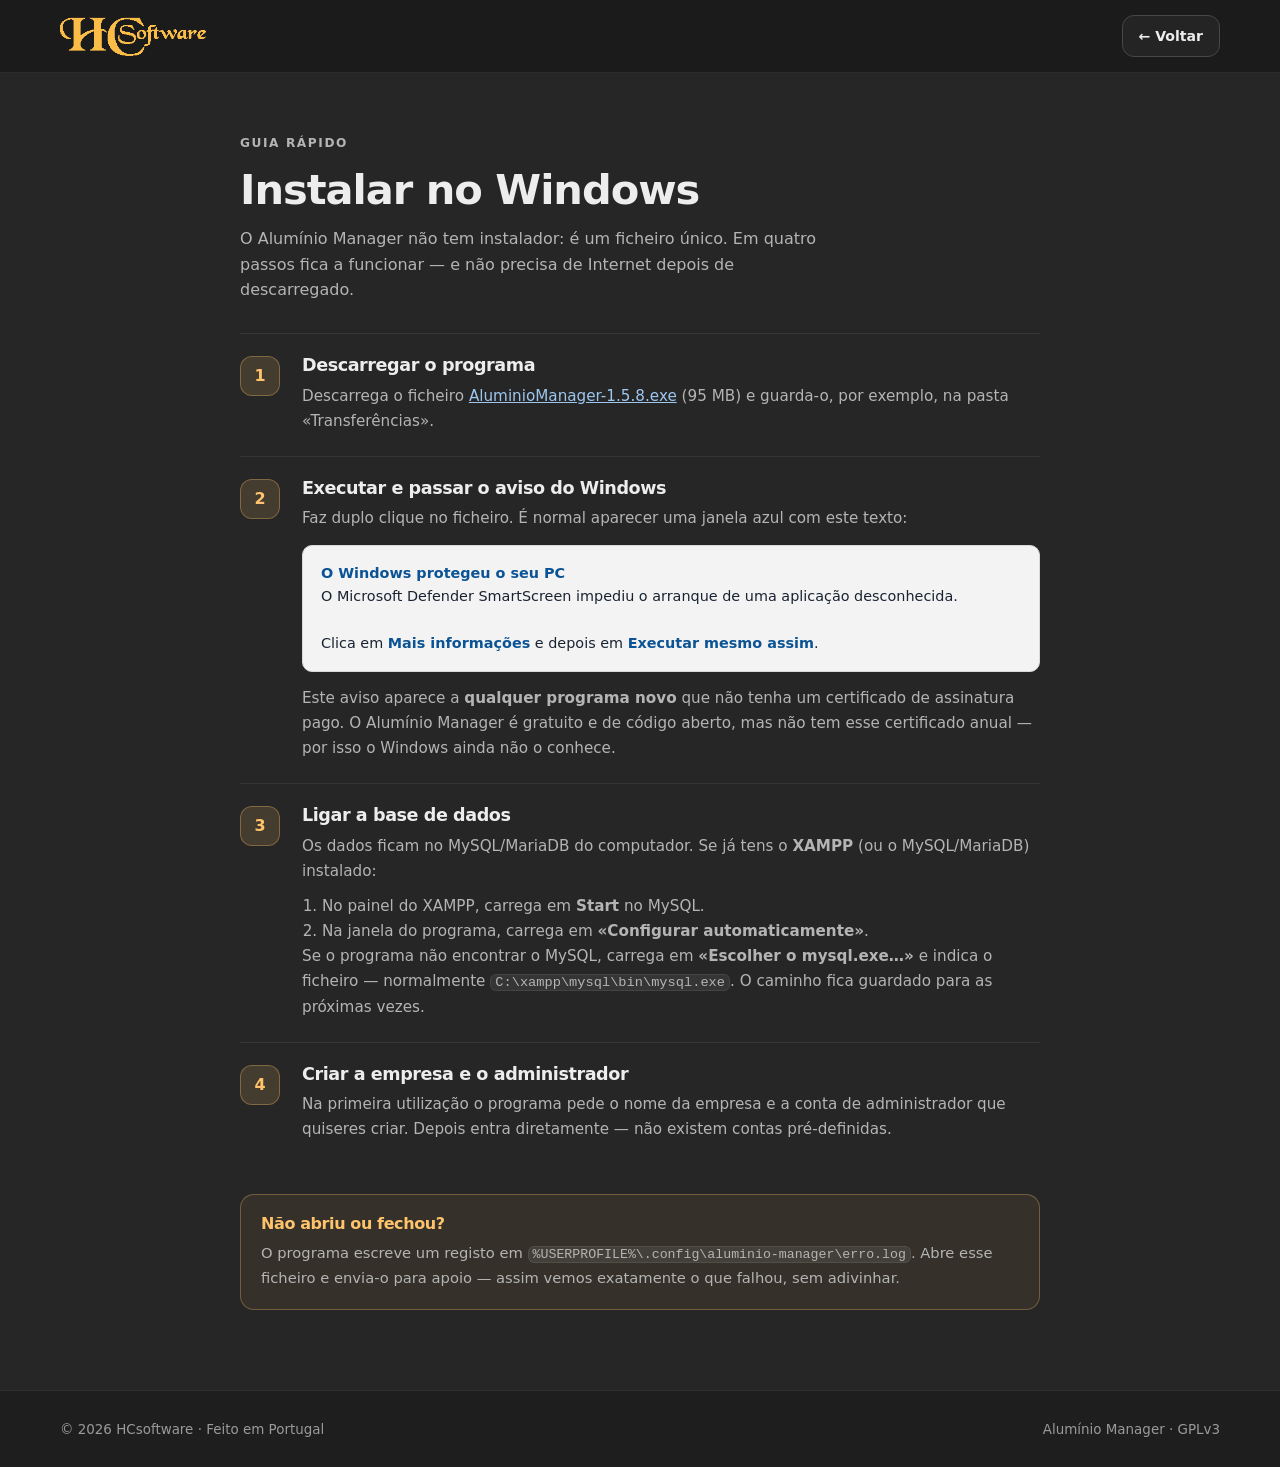
==== instalar-windows.html @ 3e2438f8 "site: guia de instalação no Windows e Alumínio Manager 1.5.8" ====
<!DOCTYPE html>
<html lang="pt-PT">
<head>
  <meta charset="utf-8">
  <meta name="viewport" content="width=device-width, initial-scale=1">
  <title>Instalar no Windows — Alumínio Manager</title>
  <meta name="description" content="Guia rápido para instalar o Alumínio Manager no Windows, incluindo o aviso de segurança do SmartScreen e a ligação à base de dados.">
  <meta name="theme-color" content="#1e1e1e">
  <link rel="icon" href="assets/favicon.png" sizes="64x64" type="image/png">
  <link rel="stylesheet" href="estilo.css">
</head>
<body>
  <header class="topo">
    <div class="envolvente topo-linha">
      <a class="marca" href="index.html" aria-label="HCsoftware — início">
        <img src="assets/logo-hcsoftware.png" alt="HCsoftware" width="270" height="78">
      </a>
      <a class="botao botao-fantasma botao-github" style="margin-left:auto" href="index.html">← Voltar</a>
    </div>
  </header>

  <main class="guia">
    <div class="envolvente guia-conteudo">
      <p class="etiqueta">Guia rápido</p>
      <h1>Instalar no Windows</h1>
      <p class="guia-sub">
        O Alumínio Manager não tem instalador: é um ficheiro único. Em quatro passos fica a
        funcionar — e não precisa de Internet depois de descarregado.
      </p>

      <section class="guia-passo">
        <span class="guia-numero">1</span>
        <div>
          <h2>Descarregar o programa</h2>
          <p>
            Descarrega o ficheiro
            <a href="https://github.com/condessa/Aluminio-Manager/releases/download/v1.5.8/AluminioManager-1.5.8.exe">AluminioManager-1.5.8.exe</a>
            (95 MB) e guarda-o, por exemplo, na pasta «Transferências».
          </p>
        </div>
      </section>

      <section class="guia-passo">
        <span class="guia-numero">2</span>
        <div>
          <h2>Executar e passar o aviso do Windows</h2>
          <p>Faz duplo clique no ficheiro. É normal aparecer uma janela azul com este texto:</p>
          <div class="guia-caixa">
            <b>O Windows protegeu o seu PC</b><br>
            O Microsoft Defender SmartScreen impediu o arranque de uma aplicação desconhecida.<br><br>
            Clica em <b>Mais informações</b> e depois em <b>Executar mesmo assim</b>.
          </div>
          <p>
            Este aviso aparece a <strong>qualquer programa novo</strong> que não tenha um
            certificado de assinatura pago. O Alumínio Manager é gratuito e de código aberto,
            mas não tem esse certificado anual — por isso o Windows ainda não o conhece.
          </p>
        </div>
      </section>

      <section class="guia-passo">
        <span class="guia-numero">3</span>
        <div>
          <h2>Ligar a base de dados</h2>
          <p>
            Os dados ficam no MySQL/MariaDB do computador. Se já tens o <strong>XAMPP</strong>
            (ou o MySQL/MariaDB) instalado:
          </p>
          <ol>
            <li>No painel do XAMPP, carrega em <strong>Start</strong> no MySQL.</li>
            <li>Na janela do programa, carrega em <strong>«Configurar automaticamente»</strong>.</li>
          </ol>
          <p>
            Se o programa não encontrar o MySQL, carrega em <strong>«Escolher o mysql.exe…»</strong>
            e indica o ficheiro — normalmente
            <code>C:\xampp\mysql\bin\mysql.exe</code>. O caminho fica guardado para as próximas vezes.
          </p>
        </div>
      </section>

      <section class="guia-passo">
        <span class="guia-numero">4</span>
        <div>
          <h2>Criar a empresa e o administrador</h2>
          <p>
            Na primeira utilização o programa pede o nome da empresa e a conta de administrador
            que quiseres criar. Depois entra diretamente — não existem contas pré-definidas.
          </p>
        </div>
      </section>

      <div class="guia-aviso">
        <h2>Não abriu ou fechou?</h2>
        <p>
          O programa escreve um registo em
          <code>%USERPROFILE%\.config\aluminio-manager\erro.log</code>. Abre esse ficheiro e
          envia-o para apoio — assim vemos exatamente o que falhou, sem adivinhar.
        </p>
      </div>
    </div>
  </main>

  <footer class="rodape">
    <div class="envolvente rodape-linha">
      <p>© 2026 HCsoftware · Feito em Portugal</p>
      <p class="rodape-nota">Alumínio Manager · GPLv3</p>
    </div>
  </footer>
</body>
</html>
---- estilo.css ----
/* ============================================================
   HCsoftware — folha de estilos
   Cores oficiais: #2b2b2b, #444, #1e1e1e, #4a90d9, âmbar #FFC46B → #C2761A
   ============================================================ */

:root {
  --fundo: #262626;
  --fundo-alto: #1e1e1e;
  --cartao: #313131;
  --cartao-alto: #383838;
  --linha: #474747;
  --linha-suave: rgba(255, 255, 255, .075);
  --texto: #ededed;
  --suave: #b4b4b4;
  --fraco: #9a9a9a;

  --azul: #4a90d9;
  --azul-claro: #9ec7ef;
  --ambar: #ffc46b;
  --ambar-2: #c2761a;
  --verde: #7fd48a;
  --roxo: #b39cf0;

  --raio: 16px;
  --raio-pequeno: 11px;
  --max: 1160px;
  --sombra-cartao: 0 24px 48px -32px rgba(0, 0, 0, .9);
  --transicao: 180ms cubic-bezier(.2, .7, .3, 1);
}

*,
*::before,
*::after { box-sizing: border-box; }

html { scroll-behavior: smooth; }

body {
  margin: 0;
  background: var(--fundo);
  color: var(--texto);
  font-family: system-ui, -apple-system, "Segoe UI", Roboto, "Helvetica Neue", sans-serif;
  font-size: 16px;
  line-height: 1.6;
  -webkit-font-smoothing: antialiased;
  text-rendering: optimizeLegibility;
  overflow-x: hidden;
}

::selection { background: rgba(255, 196, 107, .28); }

img { max-width: 100%; height: auto; display: block; }

[hidden] { display: none !important; }

h1, h2, h3 {
  margin: 0;
  line-height: 1.12;
  letter-spacing: -.025em;
  font-weight: 700;
}

p { margin: 0; }

a { color: var(--azul-claro); }

code {
  font-family: ui-monospace, "Cascadia Mono", "SFMono-Regular", Consolas, monospace;
  font-size: .9em;
  background: rgba(255, 255, 255, .07);
  border: 1px solid var(--linha-suave);
  border-radius: 6px;
  padding: 0 4px;
  white-space: nowrap;
}

:focus-visible {
  outline: 2px solid var(--azul);
  outline-offset: 3px;
  border-radius: 6px;
}

/* ---------- utilitários ---------- */

.envolvente {
  width: min(100% - 40px, var(--max));
  margin-inline: auto;
}

.sr-only {
  position: absolute;
  width: 1px; height: 1px;
  padding: 0; margin: -1px;
  overflow: hidden;
  clip: rect(0 0 0 0);
  white-space: nowrap;
  border: 0;
}

.saltar {
  position: absolute;
  left: 16px; top: -60px;
  z-index: 100;
  padding: 10px 16px;
  background: var(--ambar);
  color: #3a2205;
  font-weight: 700;
  border-radius: 10px;
  text-decoration: none;
  transition: top var(--transicao);
}
.saltar:focus { top: 16px; }

.etiqueta {
  display: inline-flex;
  align-items: center;
  gap: 8px;
  margin: 0 0 14px;
  font-size: .76rem;
  font-weight: 600;
  letter-spacing: .13em;
  text-transform: uppercase;
  color: var(--suave);
}

.etiqueta .ponto {
  width: 7px; height: 7px;
  border-radius: 50%;
  background: var(--verde);
  box-shadow: 0 0 0 4px rgba(127, 212, 138, .14);
}

.ligacao {
  color: var(--suave);
  font-size: .86rem;
  font-weight: 600;
  text-decoration: underline;
  text-decoration-color: rgba(255, 255, 255, .25);
  text-underline-offset: 3px;
  background: none;
  border: 0;
  padding: 0;
  cursor: pointer;
  transition: color var(--transicao);
}
.ligacao:hover { color: var(--azul-claro); }

/* ---------- botões ---------- */

.botao {
  display: inline-flex;
  align-items: center;
  justify-content: center;
  gap: 9px;
  padding: 12px 20px;
  border-radius: 12px;
  border: 1px solid transparent;
  font-size: .95rem;
  font-weight: 650;
  text-decoration: none;
  cursor: pointer;
  white-space: nowrap;
  transition: transform var(--transicao), background var(--transicao),
              border-color var(--transicao), box-shadow var(--transicao);
}

.botao-principal {
  background: linear-gradient(170deg, #ffd48a, #e5a03a);
  color: #3a2205;
  box-shadow: 0 12px 28px -12px rgba(226, 158, 58, .7);
}
.botao-principal:hover {
  transform: translateY(-1px);
  box-shadow: 0 16px 34px -12px rgba(226, 158, 58, .85);
}

.botao-fantasma {
  background: rgba(255, 255, 255, .04);
  border-color: var(--linha);
  color: var(--texto);
}
.botao-fantasma:hover {
  border-color: rgba(74, 144, 217, .6);
  background: rgba(74, 144, 217, .1);
}

.botao-github svg { flex: 0 0 auto; }

/* ---------- topo ---------- */

.topo {
  position: sticky;
  top: 0;
  z-index: 50;
  background: rgba(26, 26, 26, .82);
  backdrop-filter: blur(14px);
  -webkit-backdrop-filter: blur(14px);
  border-bottom: 1px solid var(--linha-suave);
}

.topo-linha {
  display: flex;
  align-items: center;
  gap: 28px;
  min-height: 72px;
}

.marca { display: flex; align-items: center; }
.marca img { width: 146px; height: auto; }

.navegacao {
  display: flex;
  gap: 26px;
  margin-left: auto;
  font-size: .92rem;
}
.navegacao a {
  color: var(--suave);
  text-decoration: none;
  transition: color var(--transicao);
}
.navegacao a:hover { color: var(--texto); }

.botao-github { padding: 9px 16px; font-size: .88rem; }

/* ---------- hero ---------- */

.hero {
  position: relative;
  padding: 88px 0 84px;
  overflow: hidden;
}

.hero::before {
  content: "";
  position: absolute;
  inset: -220px -10% auto;
  height: 720px;
  background:
    radial-gradient(620px 420px at 78% 30%, rgba(74, 144, 217, .20), transparent 70%),
    radial-gradient(480px 320px at 12% 8%, rgba(194, 118, 26, .14), transparent 72%);
  pointer-events: none;
}

.hero::after {
  content: "";
  position: absolute;
  inset: 0;
  background-image:
    linear-gradient(rgba(255, 255, 255, .028) 1px, transparent 1px),
    linear-gradient(90deg, rgba(255, 255, 255, .028) 1px, transparent 1px);
  background-size: 56px 56px;
  mask-image: radial-gradient(700px 480px at 50% 0%, #000 20%, transparent 75%);
  -webkit-mask-image: radial-gradient(700px 480px at 50% 0%, #000 20%, transparent 75%);
  pointer-events: none;
}

.hero-grade {
  position: relative;
  z-index: 1;
  display: grid;
  grid-template-columns: minmax(0, 1.05fr) minmax(0, .95fr);
  gap: 64px;
  align-items: center;
}

.hero h1 {
  font-size: clamp(2.35rem, 4.4vw, 3.65rem);
  letter-spacing: -.035em;
  margin-bottom: 22px;
}
.hero h1 em {
  font-style: normal;
  color: var(--ambar);
}

.hero-sub {
  max-width: 50ch;
  color: var(--suave);
  font-size: 1.06rem;
  line-height: 1.65;
  margin-bottom: 30px;
}

.hero-acoes {
  display: flex;
  flex-wrap: wrap;
  gap: 12px;
  margin-bottom: 38px;
}

.numeros {
  display: flex;
  gap: 34px;
  margin: 0;
  padding-top: 22px;
  border-top: 1px solid var(--linha-suave);
  max-width: 470px;
}
.numeros div {
  display: flex;
  flex-direction: column-reverse;
  gap: 2px;
}
.numeros dt {
  color: var(--fraco);
  font-size: .78rem;
  letter-spacing: .06em;
  text-transform: uppercase;
}
.numeros dd {
  margin: 0;
  font-size: 1.55rem;
  font-weight: 700;
  letter-spacing: -.02em;
}

.hero-imagem {
  position: relative;
  margin: 0;
}

.hero-imagem::before {
  content: "";
  position: absolute;
  inset: 12% -6% -12% -6%;
  background:
    radial-gradient(60% 60% at 30% 60%, rgba(74, 144, 217, .30), transparent 70%),
    radial-gradient(50% 50% at 80% 20%, rgba(194, 118, 26, .22), transparent 70%);
  filter: blur(40px);
  border-radius: 40px;
  z-index: -1;
}

.hero-imagem img {
  width: 100%;
  border-radius: 18px;
  border: 1px solid rgba(255, 255, 255, .12);
  box-shadow: 0 40px 80px -30px rgba(0, 0, 0, .95);
  background: var(--fundo-alto);
}

.hero-imagem figcaption {
  margin-top: 12px;
  text-align: right;
  color: var(--fraco);
  font-size: .78rem;
  letter-spacing: .03em;
}

/* ---------- secções ---------- */

.secao-topo {
  display: flex;
  align-items: flex-end;
  justify-content: space-between;
  gap: 32px;
  margin-bottom: 30px;
}

.secao-topo h2 {
  font-size: clamp(1.7rem, 3vw, 2.3rem);
  letter-spacing: -.03em;
}

.secao-nota {
  max-width: 34ch;
  color: var(--suave);
  font-size: .95rem;
  text-align: right;
}

/* ---------- programas ---------- */

.programas {
  padding: 72px 0 88px;
  border-top: 1px solid var(--linha-suave);
  background: linear-gradient(180deg, rgba(255, 255, 255, .012), transparent 220px);
}

.filtros {
  display: flex;
  flex-wrap: wrap;
  align-items: center;
  gap: 14px;
  margin-bottom: 24px;
}

.chips {
  display: flex;
  flex-wrap: wrap;
  gap: 8px;
}

.chip {
  display: inline-flex;
  align-items: center;
  gap: 7px;
  padding: 8px 14px;
  border-radius: 999px;
  border: 1px solid var(--linha);
  background: rgba(255, 255, 255, .03);
  color: var(--suave);
  font: inherit;
  font-size: .87rem;
  font-weight: 600;
  cursor: pointer;
  transition: color var(--transicao), background var(--transicao),
              border-color var(--transicao);
}
.chip span {
  font-size: .74rem;
  font-weight: 700;
  color: var(--fraco);
  background: rgba(255, 255, 255, .07);
  border-radius: 999px;
  padding: 1px 7px;
}
.chip:hover { color: var(--texto); border-color: #5a5a5a; }
.chip.ativo {
  background: rgba(74, 144, 217, .16);
  border-color: rgba(74, 144, 217, .55);
  color: #cfe4f9;
}
.chip.ativo span { background: rgba(74, 144, 217, .3); color: #dcecfb; }

.pesquisa {
  position: relative;
  margin-left: auto;
  min-width: 250px;
}
.pesquisa svg {
  position: absolute;
  left: 14px; top: 50%;
  transform: translateY(-50%);
  color: var(--fraco);
  pointer-events: none;
}
.pesquisa input {
  width: 100%;
  padding: 10px 14px 10px 40px;
  border-radius: 999px;
  border: 1px solid var(--linha);
  background: rgba(255, 255, 255, .04);
  color: var(--texto);
  font: inherit;
  font-size: .9rem;
}
.pesquisa input::placeholder { color: var(--fraco); }
.pesquisa input:focus {
  outline: none;
  border-color: rgba(74, 144, 217, .7);
  background: rgba(74, 144, 217, .08);
}

.grelha {
  display: grid;
  grid-template-columns: repeat(3, minmax(0, 1fr));
  gap: 18px;
}

/* ---------- cartões ---------- */

.cartao {
  display: flex;
  flex-direction: column;
  padding: 22px;
  border-radius: var(--raio);
  border: 1px solid var(--linha-suave);
  background: linear-gradient(180deg, #353535, #2f2f2f);
  box-shadow: var(--sombra-cartao);
  transition: transform var(--transicao), border-color var(--transicao),
              box-shadow var(--transicao);
}
.cartao:hover {
  transform: translateY(-3px);
  border-color: rgba(74, 144, 217, .38);
  box-shadow: 0 28px 52px -30px rgba(0, 0, 0, .95);
}

.cartao-topo {
  display: flex;
  align-items: flex-start;
  gap: 14px;
  margin-bottom: 14px;
}

.monograma {
  flex: 0 0 auto;
  width: 46px; height: 46px;
  display: grid;
  place-items: center;
  border-radius: 13px;
  font-size: .92rem;
  font-weight: 800;
  letter-spacing: .02em;
  border: 1px solid transparent;
}
.m-ambar {
  background: linear-gradient(160deg, rgba(255, 196, 107, .22), rgba(194, 118, 26, .08));
  border-color: rgba(255, 196, 107, .3);
  color: var(--ambar);
}
.m-azul {
  background: linear-gradient(160deg, rgba(74, 144, 217, .24), rgba(74, 144, 217, .07));
  border-color: rgba(74, 144, 217, .34);
  color: var(--azul-claro);
}
.m-verde {
  background: linear-gradient(160deg, rgba(127, 212, 138, .2), rgba(127, 212, 138, .06));
  border-color: rgba(127, 212, 138, .3);
  color: var(--verde);
}
.m-roxo {
  background: linear-gradient(160deg, rgba(179, 156, 240, .22), rgba(179, 156, 240, .06));
  border-color: rgba(179, 156, 240, .3);
  color: var(--roxo);
}

.cartao h3 {
  font-size: 1.08rem;
  letter-spacing: -.015em;
  display: flex;
  flex-wrap: wrap;
  align-items: center;
  gap: 8px;
}

.versao {
  font-size: .68rem;
  font-weight: 700;
  letter-spacing: .04em;
  color: var(--fraco);
  background: rgba(255, 255, 255, .06);
  border: 1px solid var(--linha-suave);
  border-radius: 999px;
  padding: 2px 8px;
  font-variant-numeric: tabular-nums;
}

.cartao-tipo {
  color: var(--fraco);
  font-size: .82rem;
  margin-top: 3px;
}

.cartao-desc {
  color: var(--suave);
  font-size: .93rem;
  line-height: 1.58;
  margin-bottom: 16px;
}

.etiquetas {
  display: flex;
  flex-wrap: wrap;
  gap: 6px;
  list-style: none;
  margin: 0 0 18px;
  padding: 0;
}
.etiquetas li {
  font-size: .71rem;
  font-weight: 600;
  letter-spacing: .055em;
  text-transform: uppercase;
  color: var(--suave);
  background: rgba(255, 255, 255, .05);
  border: 1px solid var(--linha-suave);
  border-radius: 999px;
  padding: 3px 9px;
}

.cartao-nota {
  margin: -6px 0 16px;
  font-size: .78rem;
  color: var(--fraco);
}

.cartao-acoes {
  display: flex;
  align-items: center;
  gap: 10px;
  margin-top: auto;
  padding-top: 16px;
  border-top: 1px solid var(--linha-suave);
}

.descarregamentos {
  display: flex;
  flex-wrap: wrap;
  align-items: center;
  gap: 8px;
}

.botao-descarregar {
  display: inline-flex;
  align-items: center;
  gap: 7px;
  padding: 9px 12px;
  border-radius: 10px;
  border: 1px solid var(--linha);
  background: rgba(255, 255, 255, .035);
  color: var(--texto);
  font-size: .86rem;
  font-weight: 650;
  text-decoration: none;
  transition: border-color var(--transicao), background var(--transicao),
              transform var(--transicao);
}
.botao-descarregar svg { color: var(--azul-claro); flex: 0 0 auto; }
.botao-descarregar small {
  font-size: .74rem;
  font-weight: 500;
  color: var(--fraco);
}
.botao-descarregar:hover {
  border-color: rgba(74, 144, 217, .65);
  background: rgba(74, 144, 217, .12);
  transform: translateY(-1px);
}

.github-mini {
  margin-left: auto;
  display: grid;
  place-items: center;
  width: 38px; height: 38px;
  border-radius: 10px;
  color: var(--suave);
  border: 1px solid transparent;
  transition: color var(--transicao), background var(--transicao),
              border-color var(--transicao);
}
.github-mini:hover {
  color: var(--texto);
  background: rgba(255, 255, 255, .06);
  border-color: var(--linha-suave);
}

/* ---------- cartão em destaque ---------- */

.cartao-destaque {
  grid-column: span 2;
  display: grid;
  grid-template-columns: minmax(0, 1fr) minmax(0, 1fr);
  gap: 26px;
  align-items: center;
  padding: 26px;
  position: relative;
  overflow: hidden;
  background:
    radial-gradient(420px 260px at 100% 0%, rgba(255, 196, 107, .1), transparent 70%),
    linear-gradient(180deg, #383838, #303030);
}
.cartao-destaque::before {
  content: "";
  position: absolute;
  inset: 0 0 auto;
  height: 2px;
  background: linear-gradient(90deg, transparent, rgba(255, 196, 107, .75), transparent);
}

.destaque-conteudo { display: flex; flex-direction: column; height: 100%; }

.destaque-imagem img {
  width: 100%;
  border-radius: 12px;
  border: 1px solid rgba(255, 255, 255, .12);
  box-shadow: 0 20px 40px -22px rgba(0, 0, 0, .9);
}

.cartao-destaque .cartao-desc { max-width: 46ch; }
.cartao-destaque .descarregamentos .ligacao { flex-basis: 100%; }

/* ---------- vazio ---------- */

.vazio {
  margin-top: 26px;
  padding: 28px;
  text-align: center;
  color: var(--suave);
  border: 1px dashed var(--linha);
  border-radius: var(--raio);
}
.vazio .ligacao { display: block; margin: 10px auto 0; }

/* ---------- instalar ---------- */

.instalar {
  padding: 84px 0;
  border-top: 1px solid var(--linha-suave);
  background: var(--fundo-alto);
}

.passos {
  list-style: none;
  margin: 0 0 34px;
  padding: 0;
  display: grid;
  grid-template-columns: repeat(3, minmax(0, 1fr));
  gap: 18px;
  counter-reset: passo;
}

.passos li {
  position: relative;
  padding: 24px 22px;
  border-radius: var(--raio);
  border: 1px solid var(--linha-suave);
  background: rgba(255, 255, 255, .025);
}
.passos li::after {
  content: "";
  position: absolute;
  top: 42px; right: -18px;
  width: 18px; height: 1px;
  background: var(--linha);
}
.passos li:last-child::after { display: none; }

.passo-numero {
  display: grid;
  place-items: center;
  width: 34px; height: 34px;
  margin-bottom: 14px;
  border-radius: 10px;
  background: rgba(255, 196, 107, .14);
  border: 1px solid rgba(255, 196, 107, .32);
  color: var(--ambar);
  font-weight: 800;
  font-size: .95rem;
}

.passos h3 { font-size: 1.02rem; margin-bottom: 7px; }
.passos p { color: var(--suave); font-size: .9rem; line-height: 1.55; }

.avisos {
  display: grid;
  grid-template-columns: repeat(3, minmax(0, 1fr));
  gap: 18px;
}

.aviso {
  padding: 18px 20px;
  border-radius: 13px;
  border: 1px solid var(--linha-suave);
  border-left: 2px solid rgba(74, 144, 217, .55);
  background: rgba(74, 144, 217, .045);
}
.aviso h3 {
  font-size: .84rem;
  letter-spacing: .02em;
  margin-bottom: 6px;
  color: #d7e7f7;
}
.aviso p { color: var(--suave); font-size: .85rem; line-height: 1.55; }

/* ---------- sobre ---------- */

.sobre { padding: 88px 0; }

.sobre-grade {
  display: grid;
  grid-template-columns: minmax(0, 1.4fr) minmax(0, .8fr);
  gap: 56px;
  align-items: start;
}

.sobre h2 {
  font-size: clamp(1.8rem, 3vw, 2.4rem);
  margin-bottom: 18px;
}

.sobre-texto p {
  color: var(--suave);
  font-size: 1rem;
  line-height: 1.7;
  margin-bottom: 14px;
  max-width: 60ch;
}

.contacto {
  padding: 26px;
  border-radius: var(--raio);
  border: 1px solid var(--linha-suave);
  background: linear-gradient(180deg, #343434, #2e2e2e);
  box-shadow: var(--sombra-cartao);
}
.contacto h3 { font-size: 1.05rem; margin-bottom: 8px; }
.contacto p {
  color: var(--suave);
  font-size: .9rem;
  margin-bottom: 18px;
}
.contacto .botao {
  width: 100%;
  margin-bottom: 12px;
  font-size: .88rem;
  overflow-wrap: anywhere;
}
.contacto .ligacao { display: inline-block; }

/* ---------- rodapé ---------- */

.rodape {
  border-top: 1px solid var(--linha-suave);
  background: var(--fundo-alto);
  padding: 28px 0;
}

.rodape-linha {
  display: flex;
  align-items: center;
  justify-content: space-between;
  gap: 18px;
  flex-wrap: wrap;
  color: var(--fraco);
  font-size: .84rem;
}
.rodape-nota { text-align: right; }

/* ---------- responsivo ---------- */

@media (max-width: 1040px) {
  .grelha { grid-template-columns: repeat(2, minmax(0, 1fr)); }
  .cartao-destaque { grid-column: span 2; }
  .hero-grade { gap: 44px; }
  .passos, .avisos { grid-template-columns: repeat(3, minmax(0, 1fr)); }
}

@media (max-width: 880px) {
  .hero { padding: 62px 0 64px; }
  .hero-grade { grid-template-columns: minmax(0, 1fr); gap: 40px; }
  .hero-imagem { order: -1; max-width: 620px; margin-inline: auto; }
  .filtros { flex-direction: column; align-items: stretch; }
  .pesquisa { margin-left: 0; width: 100%; }
  .secao-topo { flex-direction: column; align-items: flex-start; gap: 12px; }
  .secao-nota { text-align: left; }
  .passos, .avisos { grid-template-columns: minmax(0, 1fr); }
  .passos li::after { display: none; }
  .sobre-grade { grid-template-columns: minmax(0, 1fr); gap: 32px; }
}

@media (max-width: 760px) {
  .navegacao { display: none; }
  .botao-github { margin-left: auto; }
  .programas, .instalar, .sobre { padding: 56px 0; }
  .grelha { grid-template-columns: minmax(0, 1fr); }
  .cartao-destaque {
    grid-column: auto;
    grid-template-columns: minmax(0, 1fr);
  }
  .destaque-imagem { order: -1; }
  .pesquisa { margin-left: 0; width: 100%; }
  .filtros { gap: 10px; }
  .numeros { gap: 26px; }
}

@media (max-width: 460px) {
  .envolvente { width: min(100% - 28px, var(--max)); }
  .hero h1 { font-size: 2.1rem; }
  .hero-acoes .botao { width: 100%; }
  .hero-acoes { flex-direction: column; }
  .descarregamentos .ligacao { flex-basis: 100%; text-align: center; margin-top: 2px; }
  .numeros { justify-content: space-between; gap: 12px; }
  .cartao { padding: 18px; }
  .descarregamentos { width: 100%; }
  .botao-descarregar { flex: 1 1 auto; justify-content: center; }
  .cartao-nota {
  margin: -6px 0 16px;
  font-size: .78rem;
  color: var(--fraco);
}

.cartao-acoes { flex-wrap: wrap; }
  .rodape-linha { flex-direction: column; align-items: flex-start; }
  .rodape-nota { text-align: left; }
}

@media (prefers-reduced-motion: reduce) {
  html { scroll-behavior: auto; }
  *, *::before, *::after {
    animation-duration: .01ms !important;
    transition-duration: .01ms !important;
  }
}

/* ---------- guia de instalação ---------- */

.guia { padding: 56px 0 80px; }
.guia-conteudo { max-width: 800px; }

.guia h1 {
  font-size: clamp(1.9rem, 3.4vw, 2.6rem);
  margin-bottom: 12px;
}
.guia-sub { color: var(--suave); margin-bottom: 30px; max-width: 60ch; }

.guia-passo {
  display: grid;
  grid-template-columns: 44px minmax(0, 1fr);
  gap: 18px;
  padding: 22px 0;
  border-top: 1px solid var(--linha-suave);
}
.guia-numero {
  width: 40px; height: 40px;
  border-radius: 12px;
  display: grid;
  place-items: center;
  background: rgba(255, 196, 107, .14);
  border: 1px solid rgba(255, 196, 107, .32);
  color: var(--ambar);
  font-weight: 800;
}
.guia-passo h2 { font-size: 1.1rem; margin-bottom: 8px; }
.guia-passo p, .guia-passo li {
  color: var(--suave);
  font-size: .95rem;
  line-height: 1.65;
}
.guia-passo ol { margin: 10px 0 0; padding-left: 20px; }

.guia-caixa {
  margin: 14px 0;
  padding: 16px 18px;
  border-radius: 10px;
  background: #f3f3f3;
  color: #1a2332;
  border: 1px solid #d9d9d9;
  font-size: .9rem;
  line-height: 1.6;
}
.guia-caixa b { color: #0b5394; }

.guia-aviso {
  margin-top: 30px;
  padding: 20px;
  border-radius: 14px;
  border: 1px solid rgba(255, 196, 107, .3);
  background: rgba(255, 196, 107, .07);
}
.guia-aviso h2 { font-size: 1rem; margin-bottom: 8px; color: var(--ambar); }
.guia-aviso p { color: var(--suave); font-size: .92rem; line-height: 1.6; }

@media (max-width: 520px) {
  .guia-passo { grid-template-columns: minmax(0, 1fr); gap: 10px; }
  .guia-numero { width: 34px; height: 34px; }
}
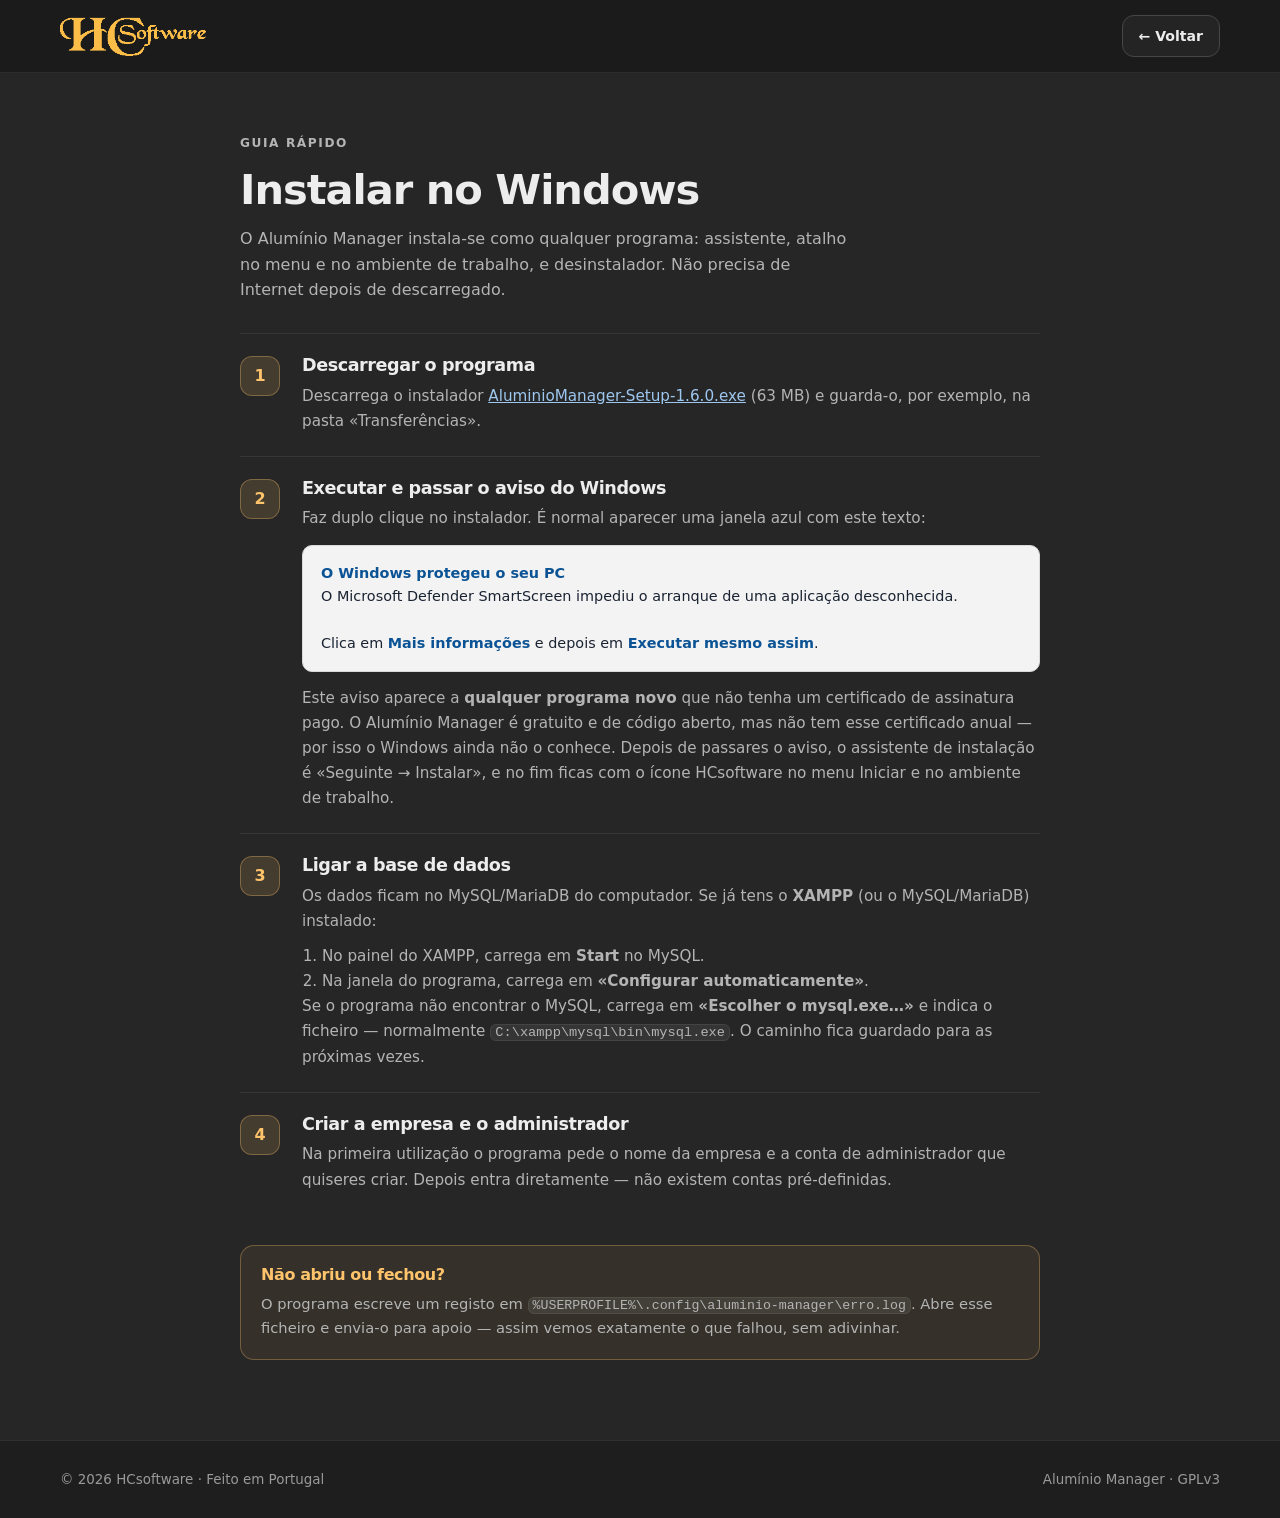
==== commit bfcd4865: "site: Alumínio Manager 1.6.0 com instalador Windows" ====
--- a/instalar-windows.html
+++ b/instalar-windows.html
@@ -24,8 +24,8 @@
       <p class="etiqueta">Guia rápido</p>
       <h1>Instalar no Windows</h1>
       <p class="guia-sub">
-        O Alumínio Manager não tem instalador: é um ficheiro único. Em quatro passos fica a
-        funcionar — e não precisa de Internet depois de descarregado.
+        O Alumínio Manager instala-se como qualquer programa: assistente, atalho no menu e no
+        ambiente de trabalho, e desinstalador. Não precisa de Internet depois de descarregado.
       </p>
 
       <section class="guia-passo">
@@ -33,9 +33,9 @@
         <div>
           <h2>Descarregar o programa</h2>
           <p>
-            Descarrega o ficheiro
-            <a href="https://github.com/condessa/Aluminio-Manager/releases/download/v1.5.8/AluminioManager-1.5.8.exe">AluminioManager-1.5.8.exe</a>
-            (95 MB) e guarda-o, por exemplo, na pasta «Transferências».
+            Descarrega o instalador
+            <a href="https://github.com/condessa/Aluminio-Manager/releases/download/v1.6.0/AluminioManager-Setup-1.6.0.exe">AluminioManager-Setup-1.6.0.exe</a>
+            (63 MB) e guarda-o, por exemplo, na pasta «Transferências».
           </p>
         </div>
       </section>
@@ -44,7 +44,7 @@
         <span class="guia-numero">2</span>
         <div>
           <h2>Executar e passar o aviso do Windows</h2>
-          <p>Faz duplo clique no ficheiro. É normal aparecer uma janela azul com este texto:</p>
+          <p>Faz duplo clique no instalador. É normal aparecer uma janela azul com este texto:</p>
           <div class="guia-caixa">
             <b>O Windows protegeu o seu PC</b><br>
             O Microsoft Defender SmartScreen impediu o arranque de uma aplicação desconhecida.<br><br>
@@ -54,6 +54,8 @@
             Este aviso aparece a <strong>qualquer programa novo</strong> que não tenha um
             certificado de assinatura pago. O Alumínio Manager é gratuito e de código aberto,
             mas não tem esse certificado anual — por isso o Windows ainda não o conhece.
+            Depois de passares o aviso, o assistente de instalação é «Seguinte → Instalar»,
+            e no fim ficas com o ícone HCsoftware no menu Iniciar e no ambiente de trabalho.
           </p>
         </div>
       </section>
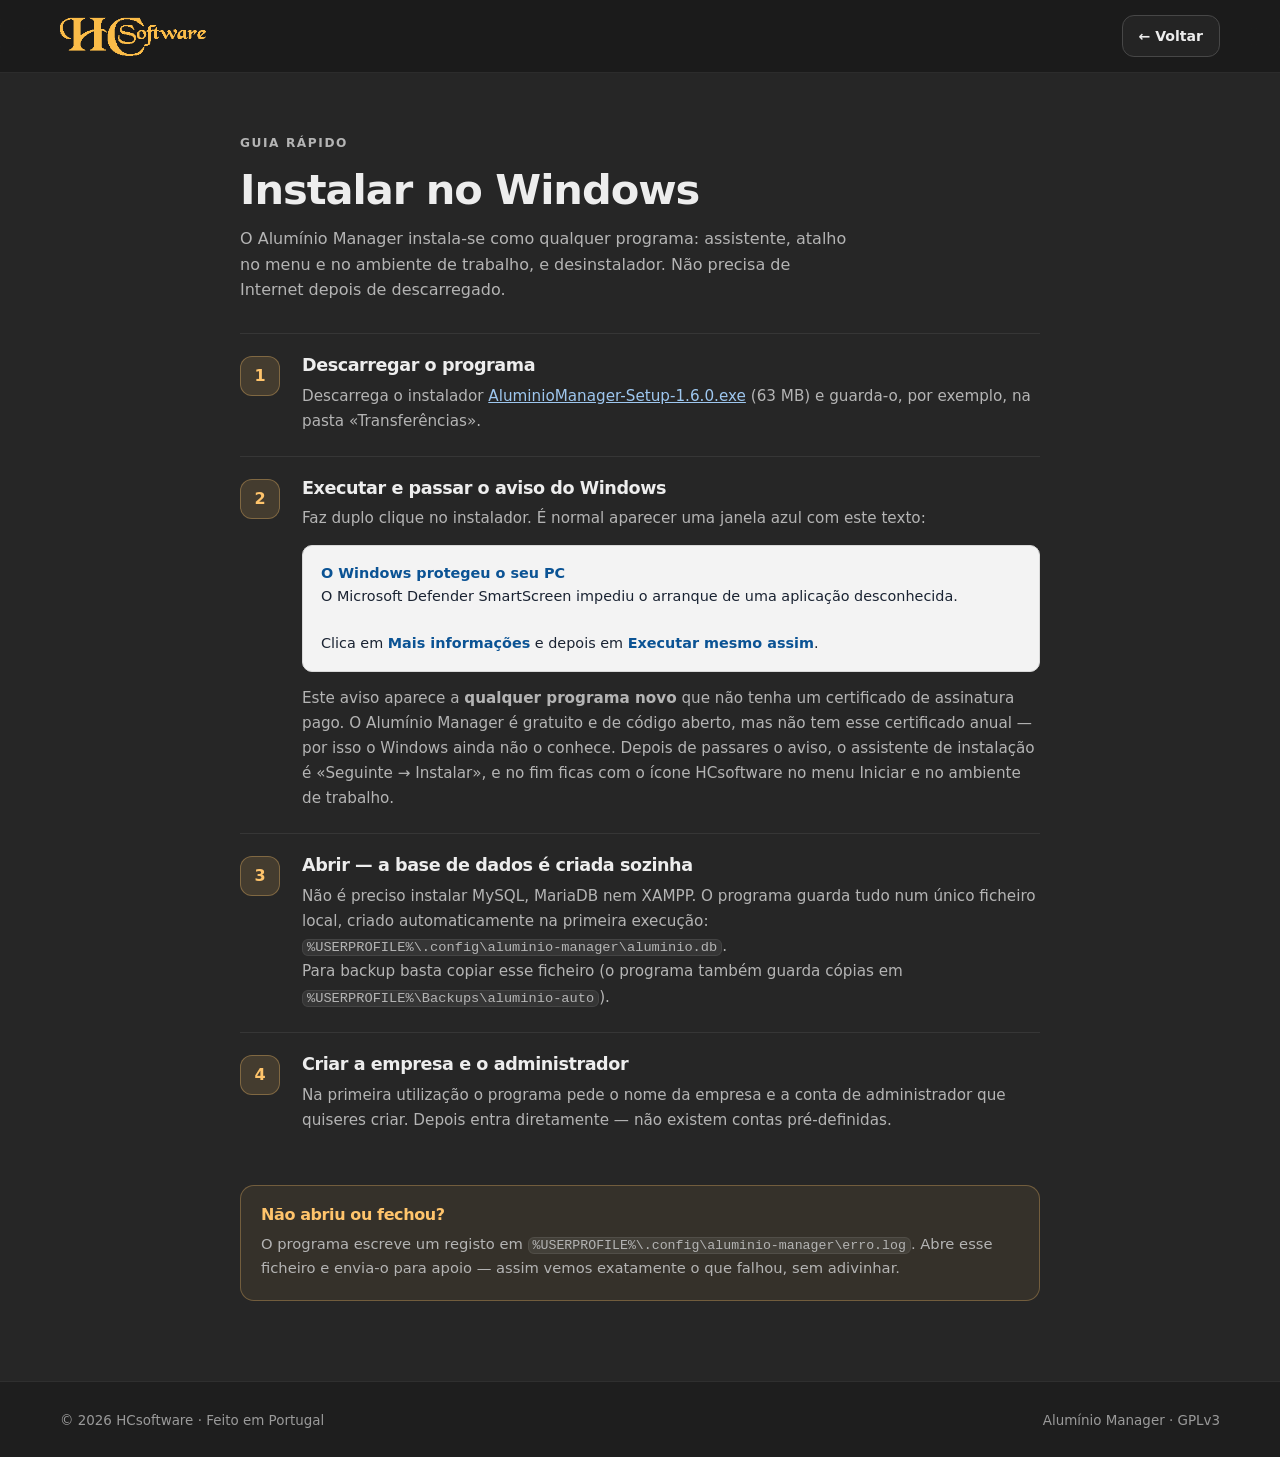
==== commit c0ca4c2d: "site: Alumínio Manager 2.0.0 com base de dados SQLite" ====
--- a/instalar-windows.html
+++ b/instalar-windows.html
@@ -63,19 +63,15 @@
       <section class="guia-passo">
         <span class="guia-numero">3</span>
         <div>
-          <h2>Ligar a base de dados</h2>
+          <h2>Abrir — a base de dados é criada sozinha</h2>
           <p>
-            Os dados ficam no MySQL/MariaDB do computador. Se já tens o <strong>XAMPP</strong>
-            (ou o MySQL/MariaDB) instalado:
+            Não é preciso instalar MySQL, MariaDB nem XAMPP. O programa guarda tudo num
+            único ficheiro local, criado automaticamente na primeira execução:
+            <code>%USERPROFILE%\.config\aluminio-manager\aluminio.db</code>.
           </p>
-          <ol>
-            <li>No painel do XAMPP, carrega em <strong>Start</strong> no MySQL.</li>
-            <li>Na janela do programa, carrega em <strong>«Configurar automaticamente»</strong>.</li>
-          </ol>
           <p>
-            Se o programa não encontrar o MySQL, carrega em <strong>«Escolher o mysql.exe…»</strong>
-            e indica o ficheiro — normalmente
-            <code>C:\xampp\mysql\bin\mysql.exe</code>. O caminho fica guardado para as próximas vezes.
+            Para backup basta copiar esse ficheiro (o programa também guarda cópias em
+            <code>%USERPROFILE%\Backups\aluminio-auto</code>).
           </p>
         </div>
       </section>
